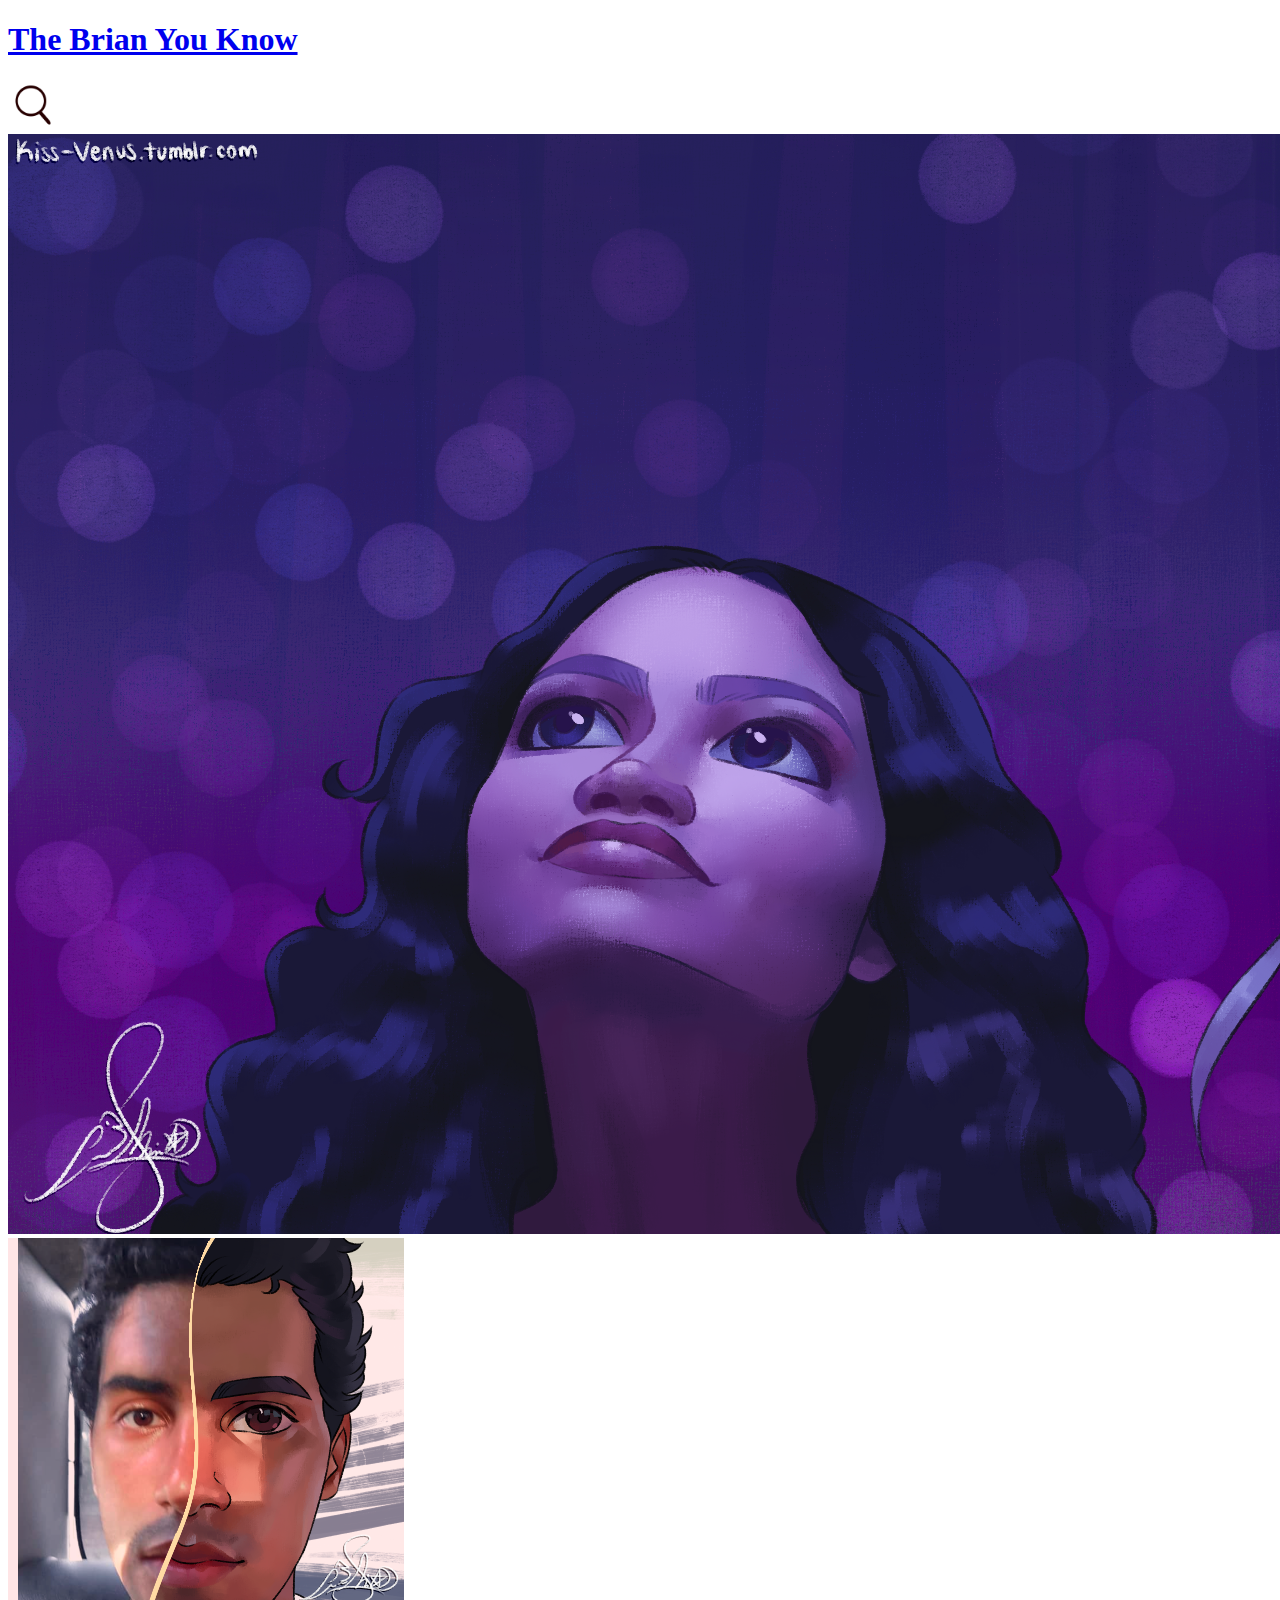
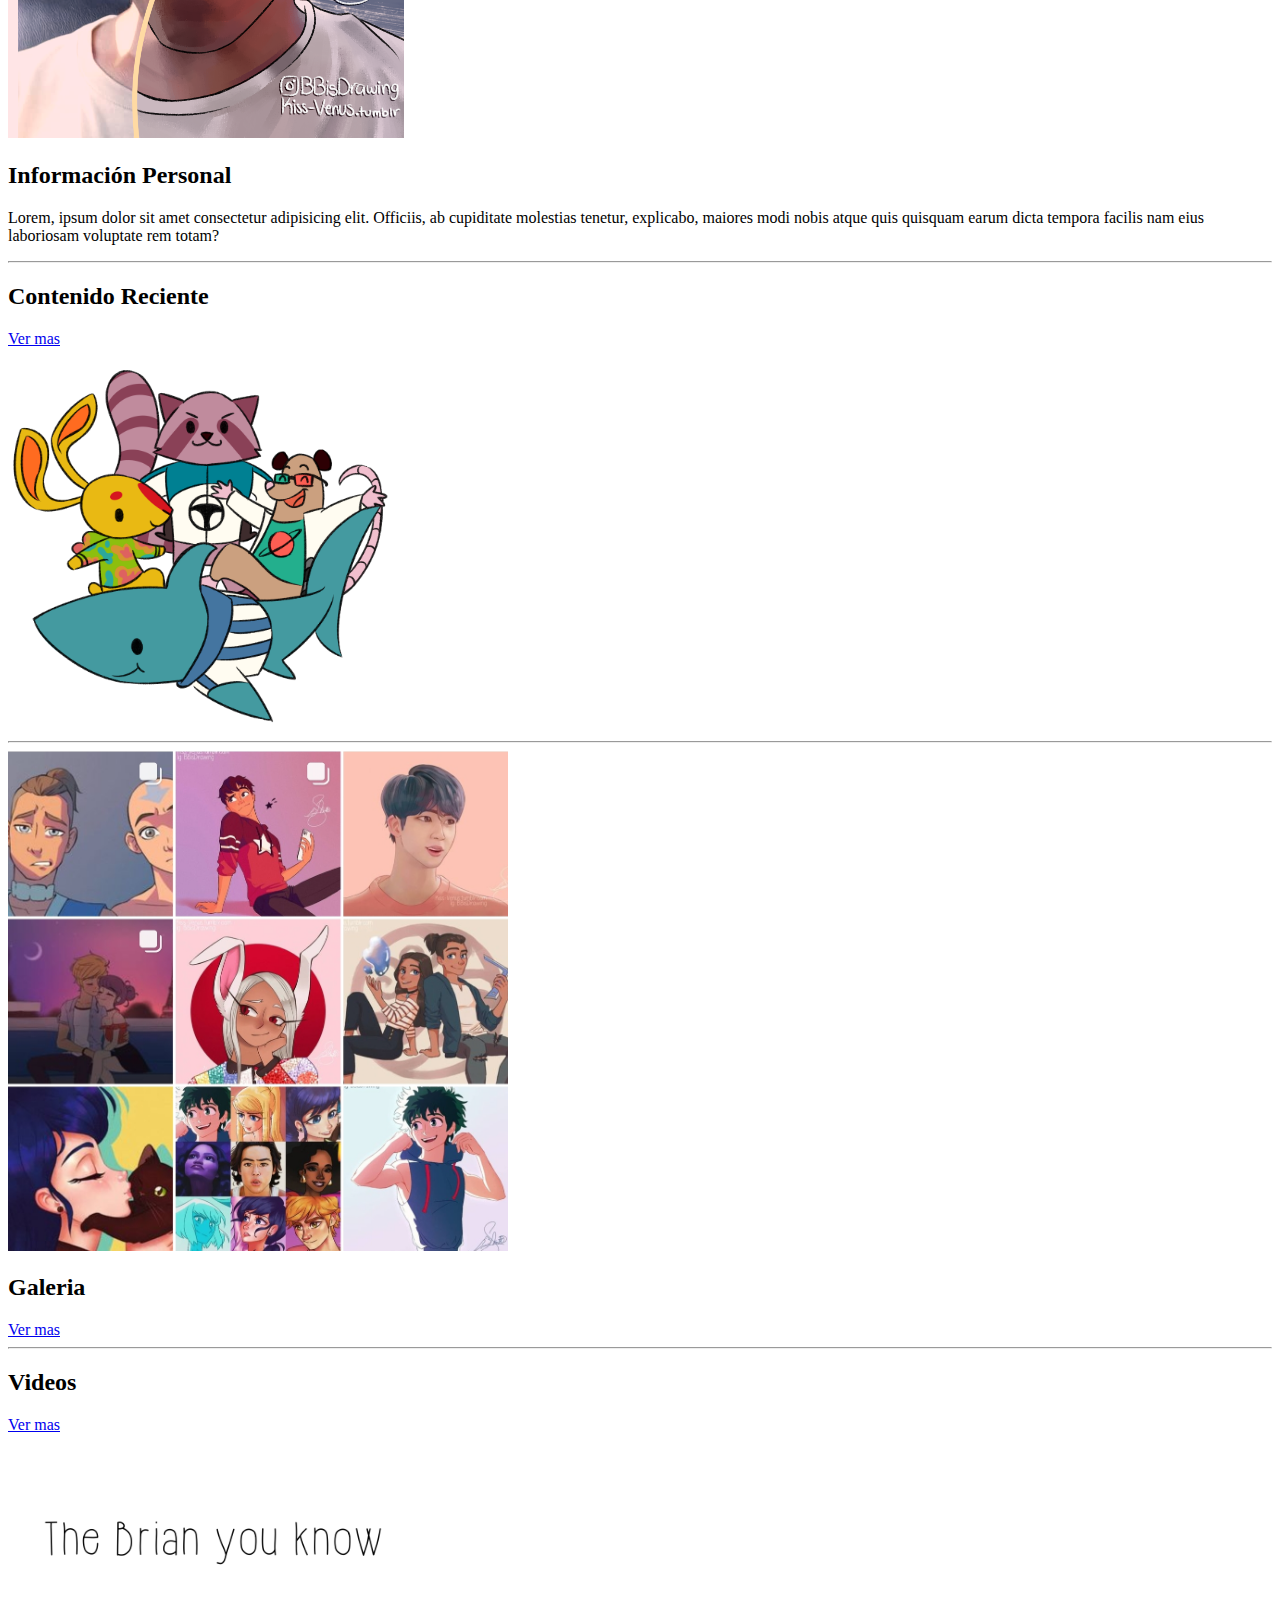
==== index.html @ 9ad8f330 "un cambio mas" ====
<!DOCTYPE html>
<html lang="en">

<head>
    <title>The Brian You Know</title>
    <h1><a href="index.html" target='_self'> The Brian You Know </a></h1>
    <img src="fotos/search.png" height="50" width="50"> 
</head>

<body>
    <img src="fotos/euphoria_rules.png">
    <bk class ="primero">
    <div class="row">
        <div class="column">
            <img src="fotos/toonmechallenge.png" height="500" width="396">
        </div>
        <div class="column">
            <h2> Información Personal</h2>
            <p>Lorem, ipsum dolor sit amet consectetur adipisicing elit. Officiis, ab cupiditate molestias tenetur, explicabo, maiores modi nobis atque quis quisquam earum dicta tempora facilis nam eius laboriosam voluptate rem totam?</p>
        </div>
    </div>
    </bk class ="primero">
    <hr>
    <bk class ="segundo">
    <div class="row">
        <div class="column">
            <h2> Contenido Reciente </h2>
            <a href="https://www.behance.net/migueluscanga"> Ver mas </a>
        </div>
        <div class="column">
            <a href="https://www.behance.net/migueluscanga"><img src="fotos/recent.png" height="381" width="400"></a>
            </bk class ="segundo">
        </div>
    </div>
    <hr>
    <div class="row">
        <div class="column">
            <a href="https://www.instagram.com/bbisdrawing/"><img src="fotos/collage.jpg" height="500" width="500"></a>
        </div>
        <div class="column">
            <h2> Galeria </h2>
            <a href="https://www.instagram.com/bbisdrawing/"> Ver mas </a>
        </div>
    </div>
    <hr>
    <div class="row">
        <div class="column">
            <h2> Videos </h2>
            <a href="https://www.youtube.com/channel/UCArqi6n0BRrXyhTu7ndmqYQ"> Ver mas </a>
        </div>
        <div class="column">
            <a href="https://www.youtube.com/channel/UCArqi6n0BRrXyhTu7ndmqYQ"><img src="fotos/youtube.png" height="225" width="400"></a>
        </div>
    </div>
    <hr>
</body>
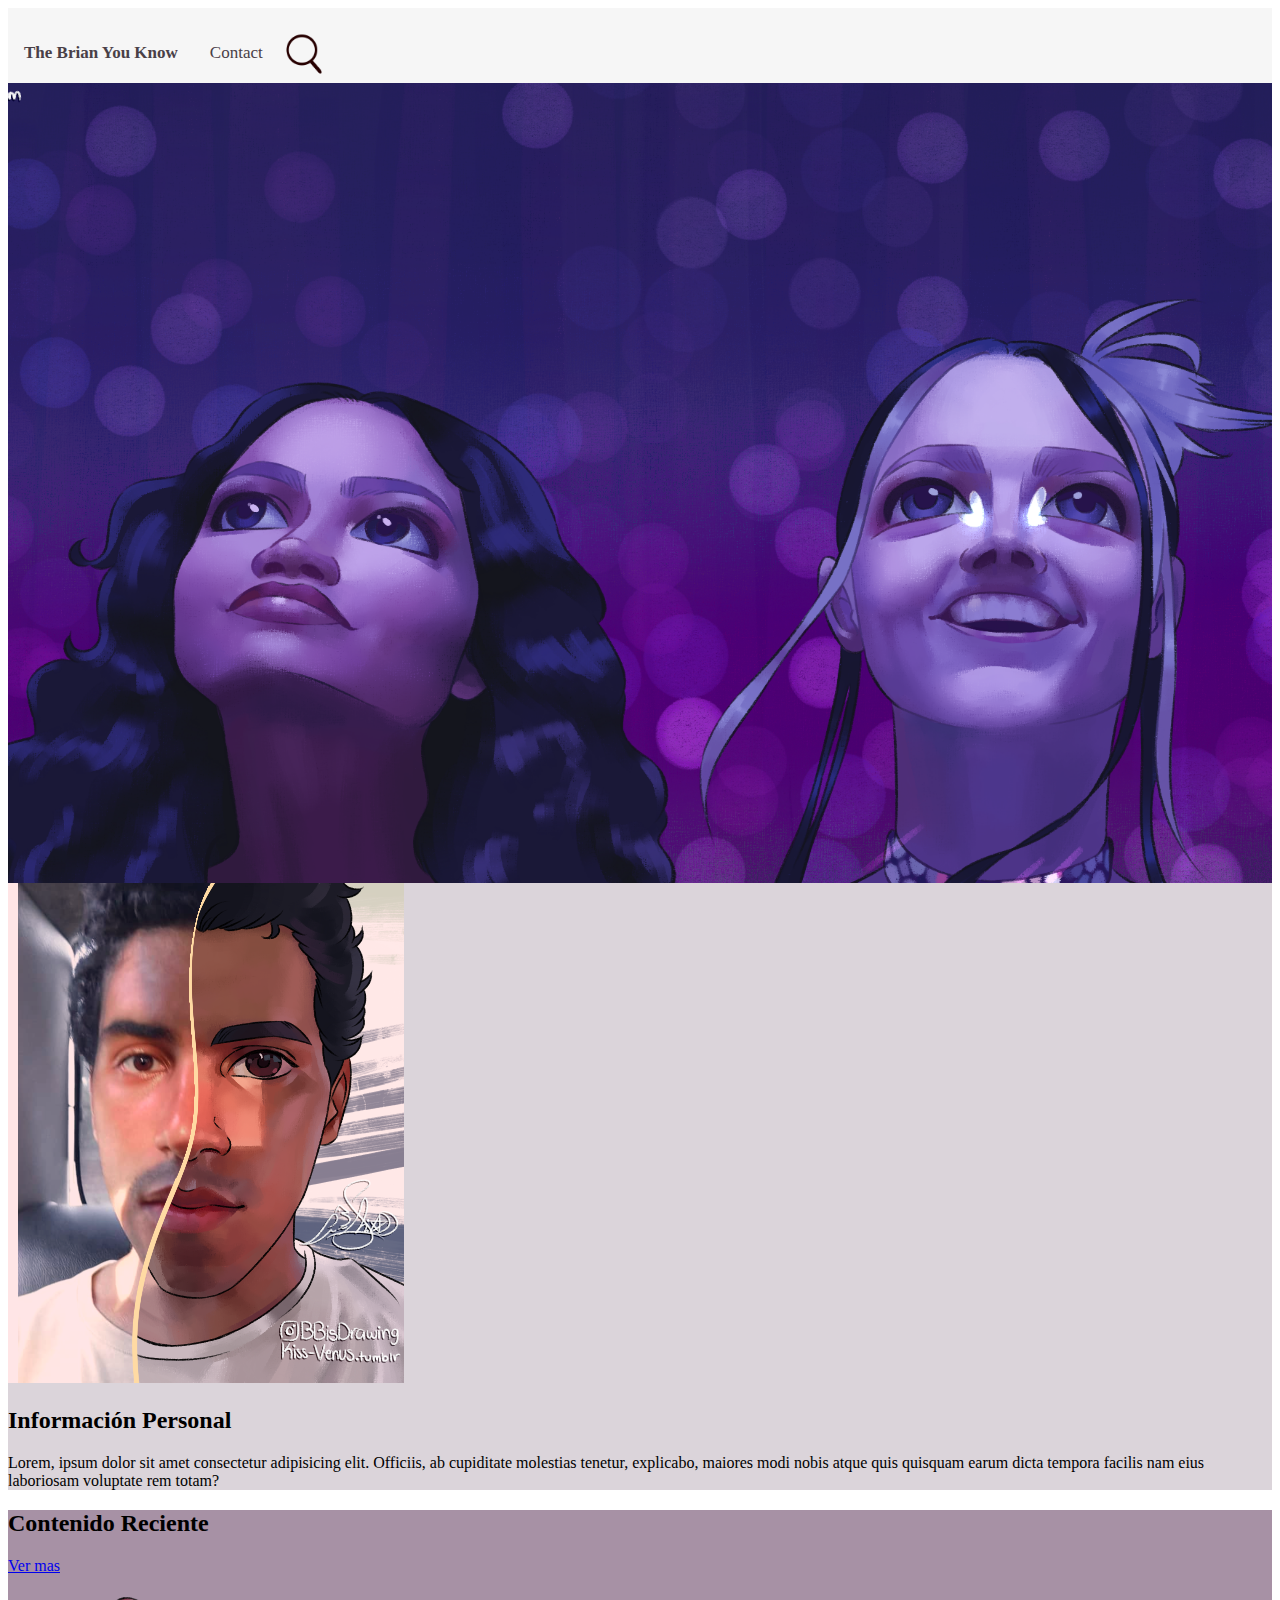
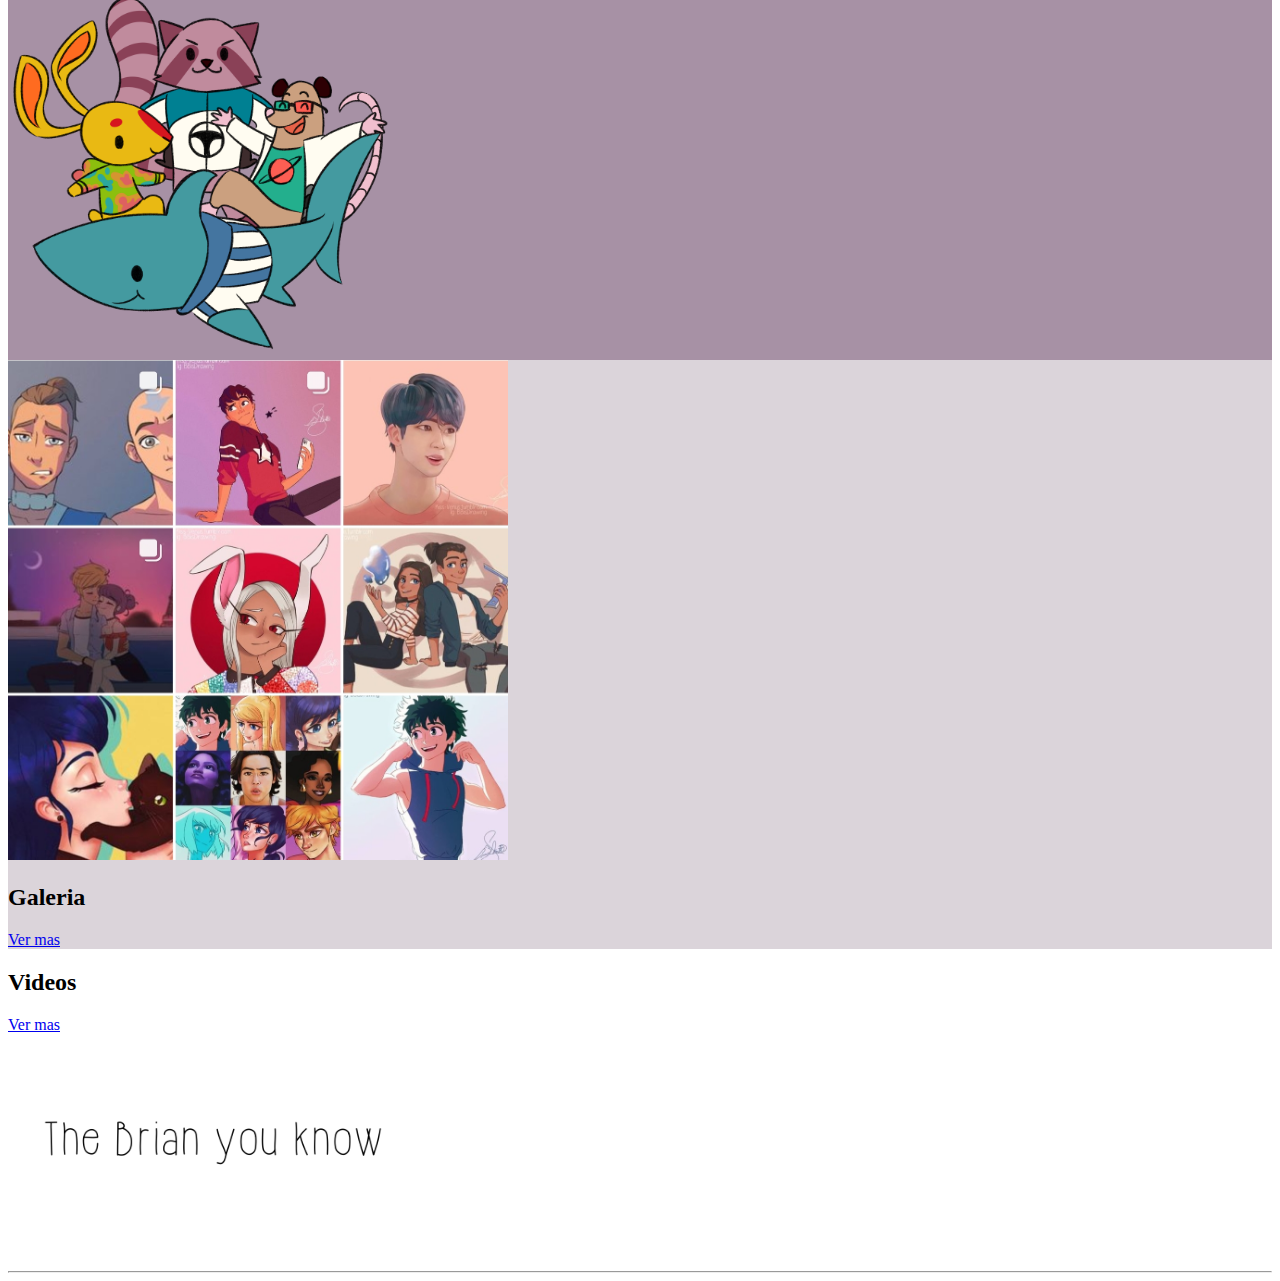
==== commit d342d6f8: "cambios importantes" ====
--- a/index.html
+++ b/index.html
@@ -1,48 +1,59 @@
 <!DOCTYPE html>
 <html lang="en">
 
-<head>
-    <title>The Brian You Know</title>
-    <h1><a href="index.html" target='_self'> The Brian You Know </a></h1>
-    <img src="fotos/search.png" height="50" width="50"> 
-</head>
+<header>
+    <nav>
+        <div class="topnav">
+            <link rel="stylesheet" href="css/css1.css">
+            <title>The Brian You Know</title> 
+            <h1><a href="index.html" target='_self'> The Brian You Know </a></h1>
+            <a href="contact.html">Contact</a>
+            <img src="fotos/search.png" height="50" width="50">
+        </div>
+    </div>
+    </nav>
+</header>
 
 <body>
-    <img src="fotos/euphoria_rules.png">
-    <bk class ="primero">
-    <div class="row">
-        <div class="column">
-            <img src="fotos/toonmechallenge.png" height="500" width="396">
+    <section class="euphoria">
+    </section>
+    <section class="lila">
+        <bk class ="primero">
+        <div class="row">
+            <div class="column">
+             <img src="fotos/toonmechallenge.png" height="500" width="396">
+            </div>
+            <div class="column">
+                <h2> Información Personal</h2>
+                <p>Lorem, ipsum dolor sit amet consectetur adipisicing elit. Officiis, ab cupiditate molestias tenetur, explicabo, maiores modi nobis atque quis quisquam earum dicta tempora facilis nam eius laboriosam voluptate rem totam?</p>
+            </div>
         </div>
-        <div class="column">
-            <h2> Información Personal</h2>
-            <p>Lorem, ipsum dolor sit amet consectetur adipisicing elit. Officiis, ab cupiditate molestias tenetur, explicabo, maiores modi nobis atque quis quisquam earum dicta tempora facilis nam eius laboriosam voluptate rem totam?</p>
+        </bk class ="primero">
+    </section>
+    <section class="burgundy">
+        <bk class ="segundo">
+        <div class="row">
+            <div class="column">
+                <h2> Contenido Reciente </h2>
+                <a href="https://www.behance.net/migueluscanga"> Ver mas </a>
+            </div>
+            <div class="column">
+                <a href="https://www.behance.net/migueluscanga"><img src="fotos/recent.png" height="381" width="400"></a>
+                </bk class ="segundo">
+            </div>
         </div>
-    </div>
-    </bk class ="primero">
-    <hr>
-    <bk class ="segundo">
-    <div class="row">
-        <div class="column">
-            <h2> Contenido Reciente </h2>
-            <a href="https://www.behance.net/migueluscanga"> Ver mas </a>
+    </section>
+    <section class="lila">
+        <div class="row">
+            <div class="column">
+                <a href="https://www.instagram.com/bbisdrawing/"><img src="fotos/collage.jpg" height="500" width="500"></a>
+            </div>
+            <div class="column">
+                <h2> Galeria </h2>
+                <a href="https://www.instagram.com/bbisdrawing/"> Ver mas </a>
+            </div>
         </div>
-        <div class="column">
-            <a href="https://www.behance.net/migueluscanga"><img src="fotos/recent.png" height="381" width="400"></a>
-            </bk class ="segundo">
-        </div>
-    </div>
-    <hr>
-    <div class="row">
-        <div class="column">
-            <a href="https://www.instagram.com/bbisdrawing/"><img src="fotos/collage.jpg" height="500" width="500"></a>
-        </div>
-        <div class="column">
-            <h2> Galeria </h2>
-            <a href="https://www.instagram.com/bbisdrawing/"> Ver mas </a>
-        </div>
-    </div>
-    <hr>
+    </section>
     <div class="row">
         <div class="column">
             <h2> Videos </h2>
--- a/css/css1.css
+++ b/css/css1.css
@@ -0,0 +1,40 @@
+.topnav {
+    overflow: hidden;
+    background-color: #f6f6f6;
+}
+
+.topnav a {
+    float: left;
+    display: block;
+    color: #494047;
+    text-align: center;
+    padding: 14px 16px;
+    text-decoration: none;
+    font-size: 17px;
+}
+
+.topnav input[type=text] {
+    float: right;
+    padding: 6px;
+    border: none;
+    margin-top: 8px;
+    margin-right: 16px;
+    font-size: 17px;
+  }
+
+.euphoria{
+    background-image: url(../fotos/euphoria_rules.png);
+    height: 800px;
+    background-position: center;
+    background-repeat: none;
+    background-size: cover;
+    position: relative;
+}
+
+.lila{
+    background-color: #dbd4da;
+}
+
+.burgundy{
+    background-color: #a791a5;
+}
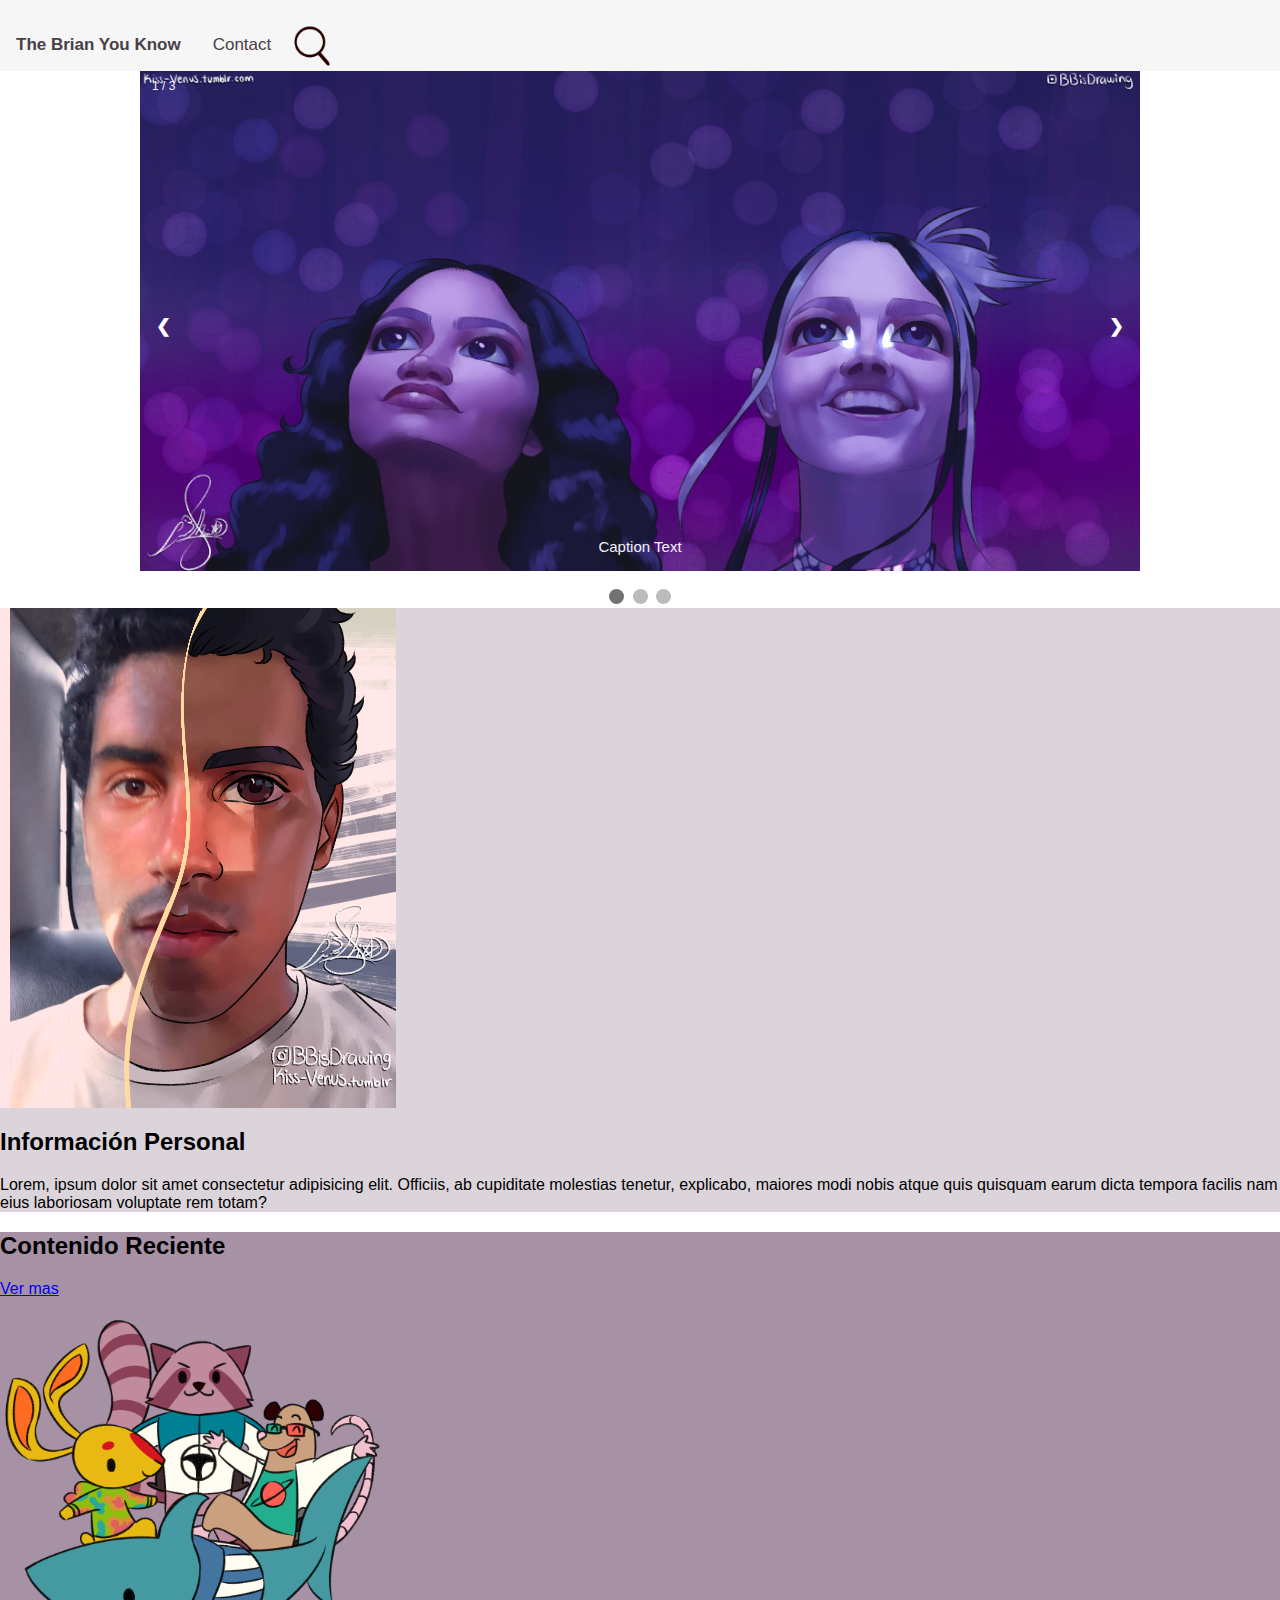
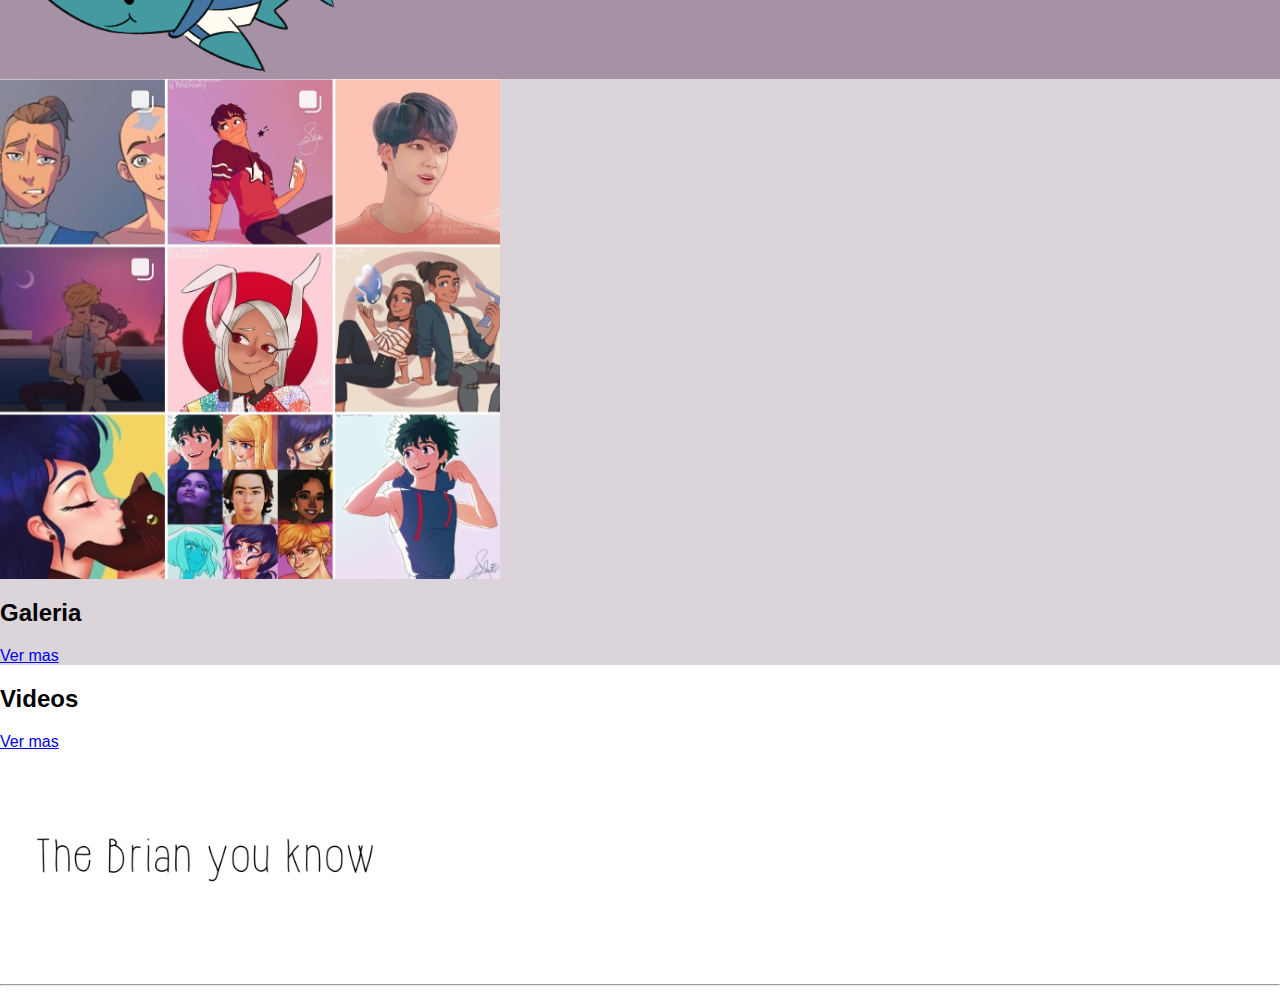
==== commit 92898b58: "avancess" ====
--- a/index.html
+++ b/index.html
@@ -15,8 +15,71 @@
 </header>
 
 <body>
-    <section class="euphoria">
-    </section>
+    <div class="visualizador">
+        <div class="slideshow-container">
+
+            <div class="mySlides fade">
+              <div class="numbertext">1 / 3</div>
+              <img src="fotos/euphoria_rules.png" style="width:100%">
+              <div class="text">Caption Text</div>
+            </div>
+            
+            <div class="mySlides fade">
+              <div class="numbertext">2 / 3</div>
+              <img src="fotos/subway.png" style="width:100%">
+              <div class="text">Caption Two</div>
+            </div>
+            
+            <div class="mySlides fade">
+              <div class="numbertext">3 / 3</div>
+              <img src="fotos/bigfishbegonia.png" style="width:100%">
+              <div class="text">Caption Three</div>
+            </div>
+            
+            <a class="prev" onclick="plusSlides(-1)">&#10094;</a>
+            <a class="next" onclick="plusSlides(1)">&#10095;</a>
+            
+            </div>
+            <br>
+            
+            <div style="text-align:center">
+              <span class="dot" onclick="currentSlide(1)"></span> 
+              <span class="dot" onclick="currentSlide(2)"></span> 
+              <span class="dot" onclick="currentSlide(3)"></span> 
+            </div>
+            
+            <script>
+            var slideIndex = 1;
+            showSlides(slideIndex);
+            
+            function plusSlides(n) {
+              showSlides(slideIndex += n);
+            }
+            
+            function currentSlide(n) {
+              showSlides(slideIndex = n);
+            }
+            
+            function showSlides(n) {
+              var i;
+              var slides = document.getElementsByClassName("mySlides");
+              var dots = document.getElementsByClassName("dot");
+              if (n > slides.length) {slideIndex = 1}    
+              if (n < 1) {slideIndex = slides.length}
+              for (i = 0; i < slides.length; i++) {
+                  slides[i].style.display = "none";  
+              }
+              for (i = 0; i < dots.length; i++) {
+                  dots[i].className = dots[i].className.replace(" active", "");
+              }
+              slides[slideIndex-1].style.display = "block";  
+              dots[slideIndex-1].className += " active";
+            }
+            </script>
+        </div>
+
+    </div>
+
     <section class="lila">
         <bk class ="primero">
         <div class="row">
--- a/css/css1.css
+++ b/css/css1.css
@@ -22,15 +22,6 @@
     font-size: 17px;
   }
 
-.euphoria{
-    background-image: url(../fotos/euphoria_rules.png);
-    height: 800px;
-    background-position: center;
-    background-repeat: none;
-    background-size: cover;
-    position: relative;
-}
-
 .lila{
     background-color: #dbd4da;
 }
@@ -38,3 +29,101 @@
 .burgundy{
     background-color: #a791a5;
 }
+
+* {box-sizing: border-box}
+body {font-family: Verdana, sans-serif; margin:0}
+.mySlides {display: none}
+img {vertical-align: middle;}
+
+/* Slideshow container */
+.slideshow-container {
+  max-width: 1000px;
+  position: relative;
+  margin: auto;
+}
+
+/* Next & previous buttons */
+.prev, .next {
+  cursor: pointer;
+  position: absolute;
+  top: 50%;
+  width: auto;
+  padding: 16px;
+  margin-top: -22px;
+  color: white;
+  font-weight: bold;
+  font-size: 18px;
+  transition: 0.6s ease;
+  border-radius: 0 3px 3px 0;
+  user-select: none;
+}
+
+/* Position the "next button" to the right */
+.next {
+  right: 0;
+  border-radius: 3px 0 0 3px;
+}
+
+/* On hover, add a black background color with a little bit see-through */
+.prev:hover, .next:hover {
+  background-color: rgba(0,0,0,0.8);
+}
+
+/* Caption text */
+.text {
+  color: #f2f2f2;
+  font-size: 15px;
+  padding: 8px 12px;
+  position: absolute;
+  bottom: 8px;
+  width: 100%;
+  text-align: center;
+}
+
+/* Number text (1/3 etc) */
+.numbertext {
+  color: #f2f2f2;
+  font-size: 12px;
+  padding: 8px 12px;
+  position: absolute;
+  top: 0;
+}
+
+/* The dots/bullets/indicators */
+.dot {
+  cursor: pointer;
+  height: 15px;
+  width: 15px;
+  margin: 0 2px;
+  background-color: #bbb;
+  border-radius: 50%;
+  display: inline-block;
+  transition: background-color 0.6s ease;
+}
+
+.active, .dot:hover {
+  background-color: #717171;
+}
+
+/* Fading animation */
+.fade {
+  -webkit-animation-name: fade;
+  -webkit-animation-duration: 1.5s;
+  animation-name: fade;
+  animation-duration: 1.5s;
+}
+
+@-webkit-keyframes fade {
+  from {opacity: .4} 
+  to {opacity: 1}
+}
+
+@keyframes fade {
+  from {opacity: .4} 
+  to {opacity: 1}
+}
+
+/* On smaller screens, decrease text size */
+@media only screen and (max-width: 300px) {
+  .prev, .next,.text {font-size: 11px}
+}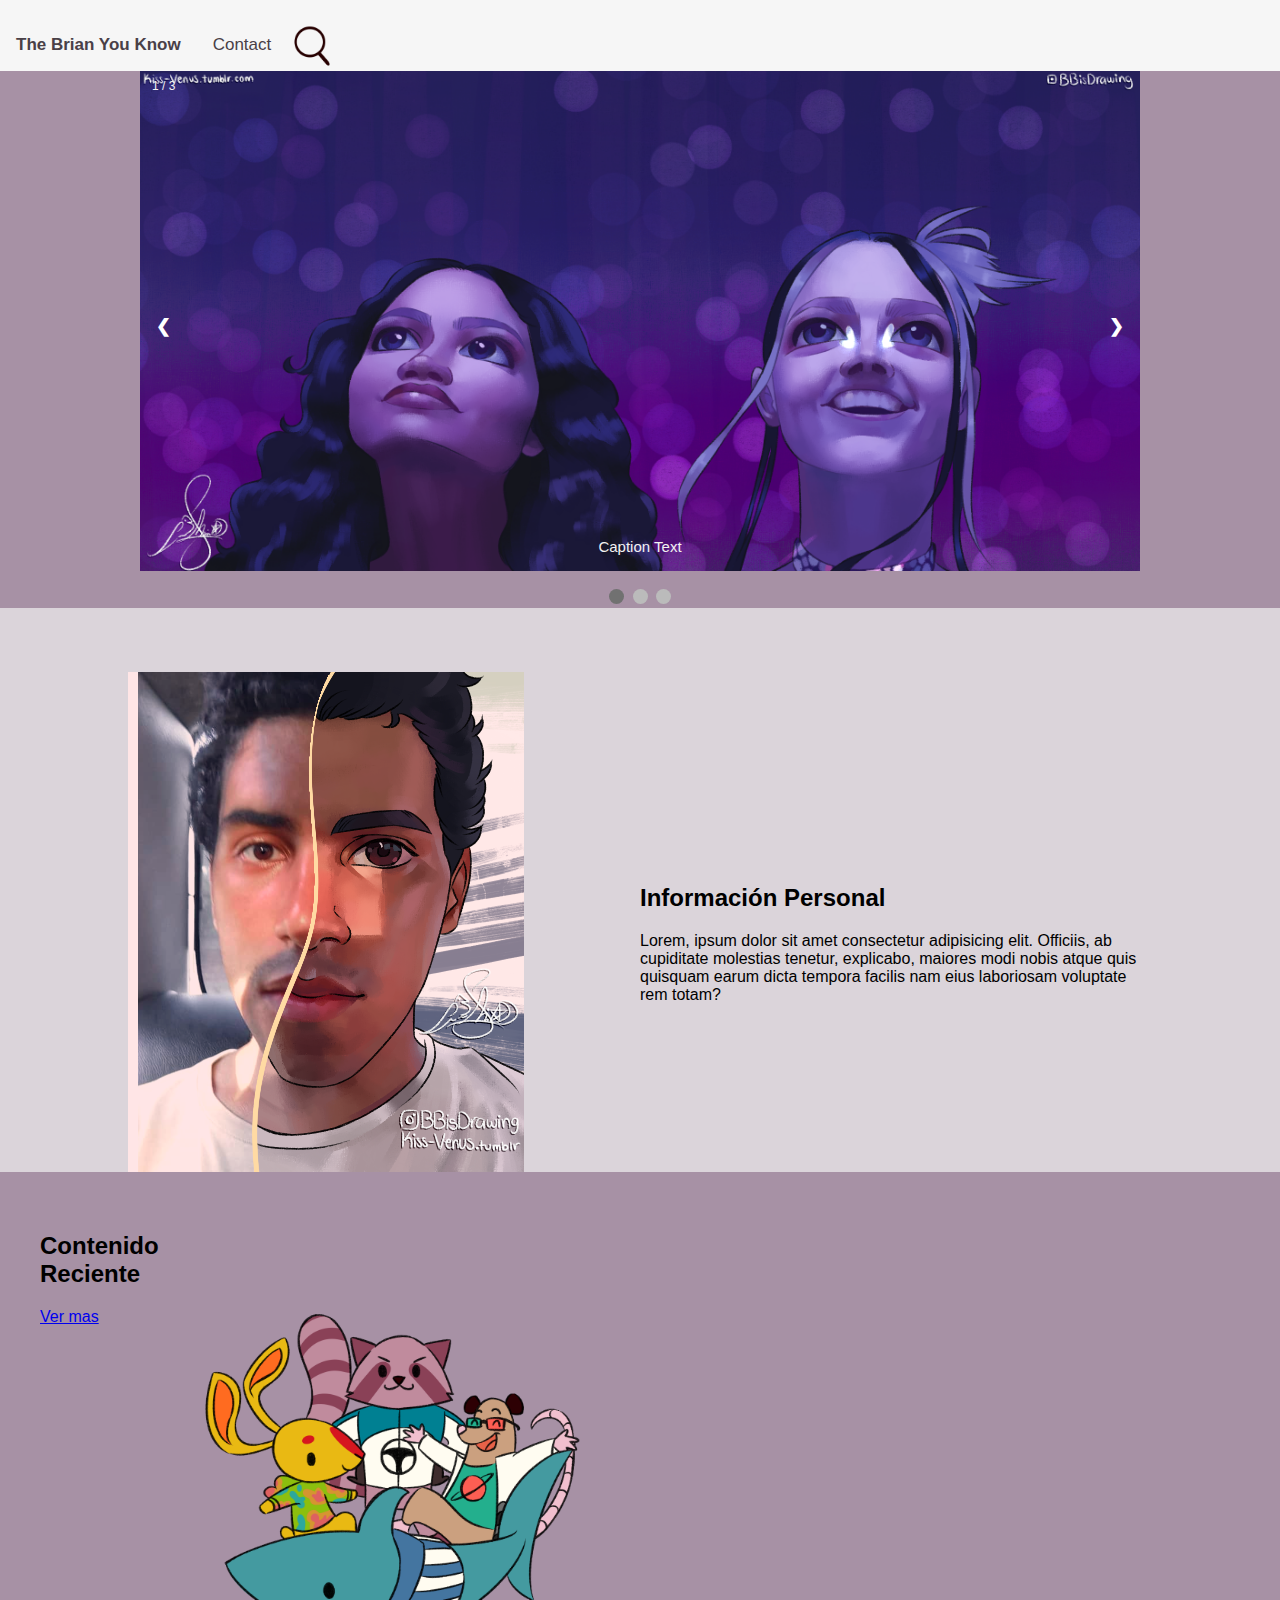
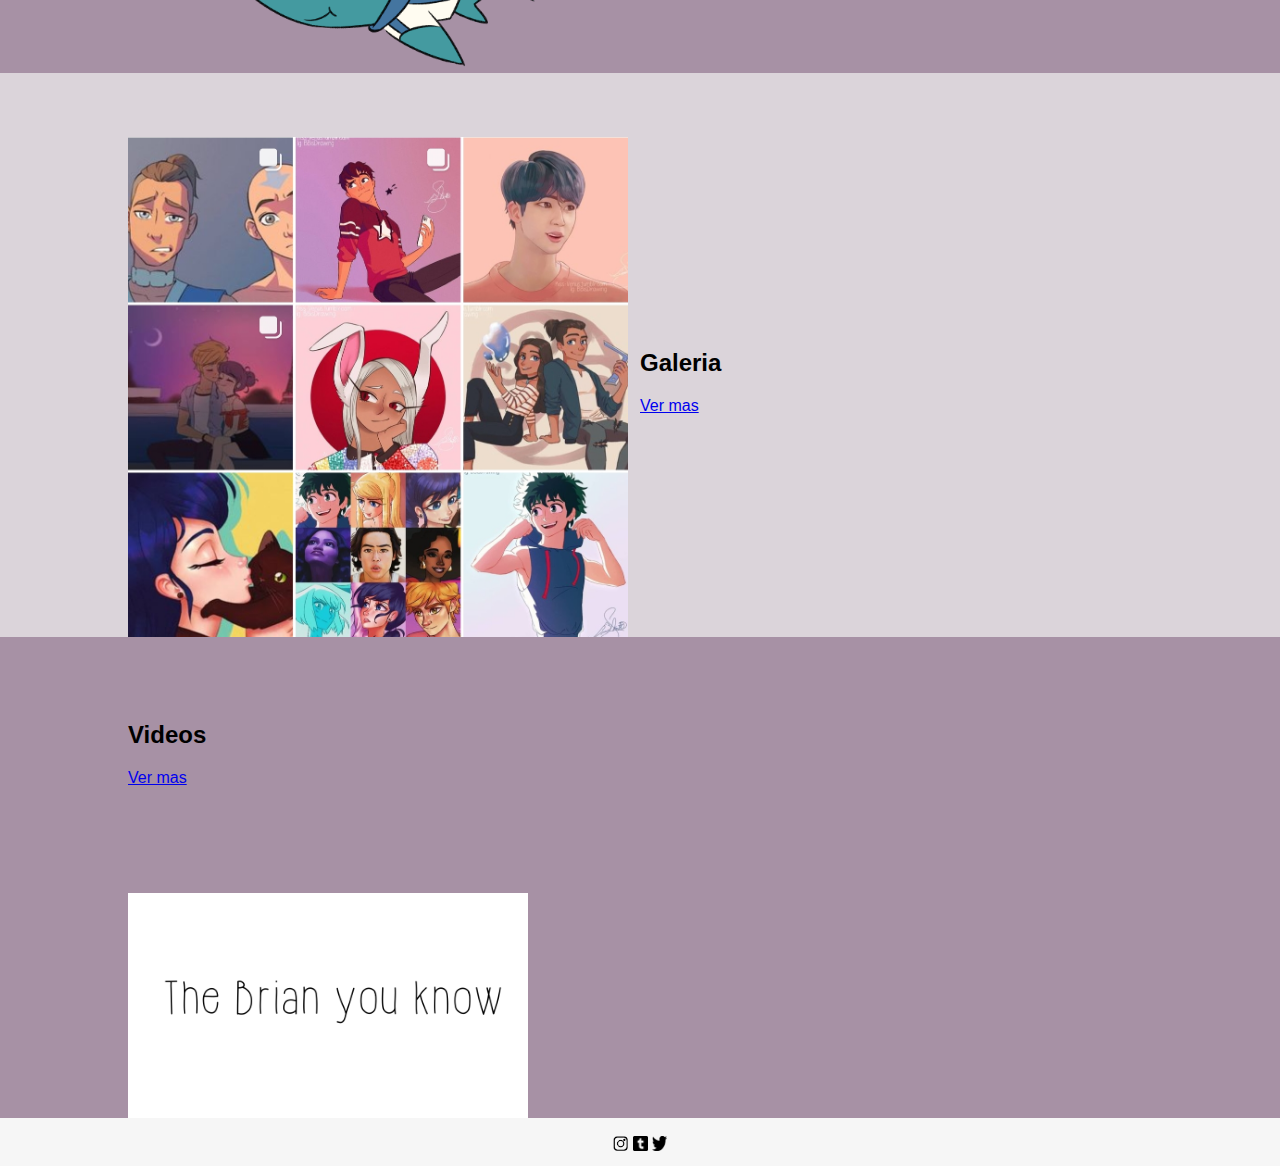
==== commit 46f9e568: "casi avance final" ====
--- a/index.html
+++ b/index.html
@@ -77,18 +77,21 @@
             }
             </script>
         </div>
-
     </div>
 
     <section class="lila">
         <bk class ="primero">
         <div class="row">
-            <div class="column">
-             <img src="fotos/toonmechallenge.png" height="500" width="396">
+            <div class="margen">
+                <div class="column">
+                    <img src="fotos/toonmechallenge.png" height="500" width="396">
+                </div>
             </div>
-            <div class="column">
-                <h2> Información Personal</h2>
-                <p>Lorem, ipsum dolor sit amet consectetur adipisicing elit. Officiis, ab cupiditate molestias tenetur, explicabo, maiores modi nobis atque quis quisquam earum dicta tempora facilis nam eius laboriosam voluptate rem totam?</p>
+            <div class="margen">
+                <div class="column">
+                    <h2> Información Personal</h2>
+                    <p>Lorem, ipsum dolor sit amet consectetur adipisicing elit. Officiis, ab cupiditate molestias tenetur, explicabo, maiores modi nobis atque quis quisquam earum dicta tempora facilis nam eius laboriosam voluptate rem totam?</p>
+                </div>
             </div>
         </div>
         </bk class ="primero">
@@ -96,35 +99,53 @@
     <section class="burgundy">
         <bk class ="segundo">
         <div class="row">
-            <div class="column">
-                <h2> Contenido Reciente </h2>
-                <a href="https://www.behance.net/migueluscanga"> Ver mas </a>
+            <div class="margen2">
+                <div class="column">
+                    <h2> Contenido Reciente </h2>
+                    <a href="https://www.behance.net/migueluscanga"> Ver mas </a>
+                </div>
             </div>
-            <div class="column">
-                <a href="https://www.behance.net/migueluscanga"><img src="fotos/recent.png" height="381" width="400"></a>
-                </bk class ="segundo">
+            <div class="margen2">
+                <div class="column">
+                    <a href="https://www.behance.net/migueluscanga"><img class="reciente" src="fotos/recent.png" height="381" width="400"></a>
+                </div>
             </div>
         </div>
+        </bk class ="segundo">
     </section>
     <section class="lila">
         <div class="row">
-            <div class="column">
-                <a href="https://www.instagram.com/bbisdrawing/"><img src="fotos/collage.jpg" height="500" width="500"></a>
+            <div class="margen">
+                <div class="column">
+                    <a href="https://www.instagram.com/bbisdrawing/"><img src="fotos/collage.jpg" height="500" width="500"></a>
+                </div>
             </div>
-            <div class="column">
-                <h2> Galeria </h2>
-                <a href="https://www.instagram.com/bbisdrawing/"> Ver mas </a>
+            <div class="margen">
+                <div class="column">
+                    <h2> Galeria </h2>
+                    <a href="https://www.instagram.com/bbisdrawing/"> Ver mas </a>
+                </div>
             </div>
         </div>
     </section>
     <div class="row">
-        <div class="column">
-            <h2> Videos </h2>
-            <a href="https://www.youtube.com/channel/UCArqi6n0BRrXyhTu7ndmqYQ"> Ver mas </a>
+        <div class="margen">
+            <div class="column">
+                <h2> Videos </h2>
+                    <a href="https://www.youtube.com/channel/UCArqi6n0BRrXyhTu7ndmqYQ"> Ver mas </a>
+            </div>
         </div>
-        <div class="column">
-            <a href="https://www.youtube.com/channel/UCArqi6n0BRrXyhTu7ndmqYQ"><img src="fotos/youtube.png" height="225" width="400"></a>
+        <div class="margen">
+            <div class="column">
+                <a href="https://www.youtube.com/channel/UCArqi6n0BRrXyhTu7ndmqYQ"><img src="fotos/youtube.png" height="225" width="400"></a>
+            </div>
         </div>
     </div>
-    <hr>
+    <footer>
+        <div class="abajo">
+            <img src="fotos/instagram.png" height="15" width="15">
+            <img src="fotos/tumblr.png" height="15" width="15">
+            <img src="fotos/twitter.png" height="15" width="15">
+        </div>
+    </footer>
 </body>--- a/css/css1.css
+++ b/css/css1.css
@@ -1,3 +1,5 @@
+body {background-color: #a791a5;}
+
 .topnav {
     overflow: hidden;
     background-color: #f6f6f6;
@@ -20,7 +22,8 @@
     margin-top: 8px;
     margin-right: 16px;
     font-size: 17px;
-  }
+}
+
 
 .lila{
     background-color: #dbd4da;
@@ -28,6 +31,21 @@
 
 .burgundy{
     background-color: #a791a5;
+    display: flex;
+    align-items: center;
+}
+
+.margen{
+  padding: 10%;
+  padding-top: 5%;
+}
+
+.margen2{
+  padding: 10%;
+}
+
+.recent{
+  max-width: 100%;
 }
 
 * {box-sizing: border-box}
@@ -126,4 +144,30 @@
 /* On smaller screens, decrease text size */
 @media only screen and (max-width: 300px) {
   .prev, .next,.text {font-size: 11px}
+}
+
+.column {
+  float: left;
+  width: 50%;
+}
+
+/* Clear floats after the columns */
+.row:after {
+  content: "";
+  display: table;
+  clear: both;
+}
+
+.textogaleria {
+  max-width: 0%;
+  padding: 5%;
+}
+
+.abajo {
+  width: 100%;
+  text-align: center;
+  text-decoration: none;
+  font-weight: lighter;
+  padding: 15px;
+  background-color: #f6f6f6;
 }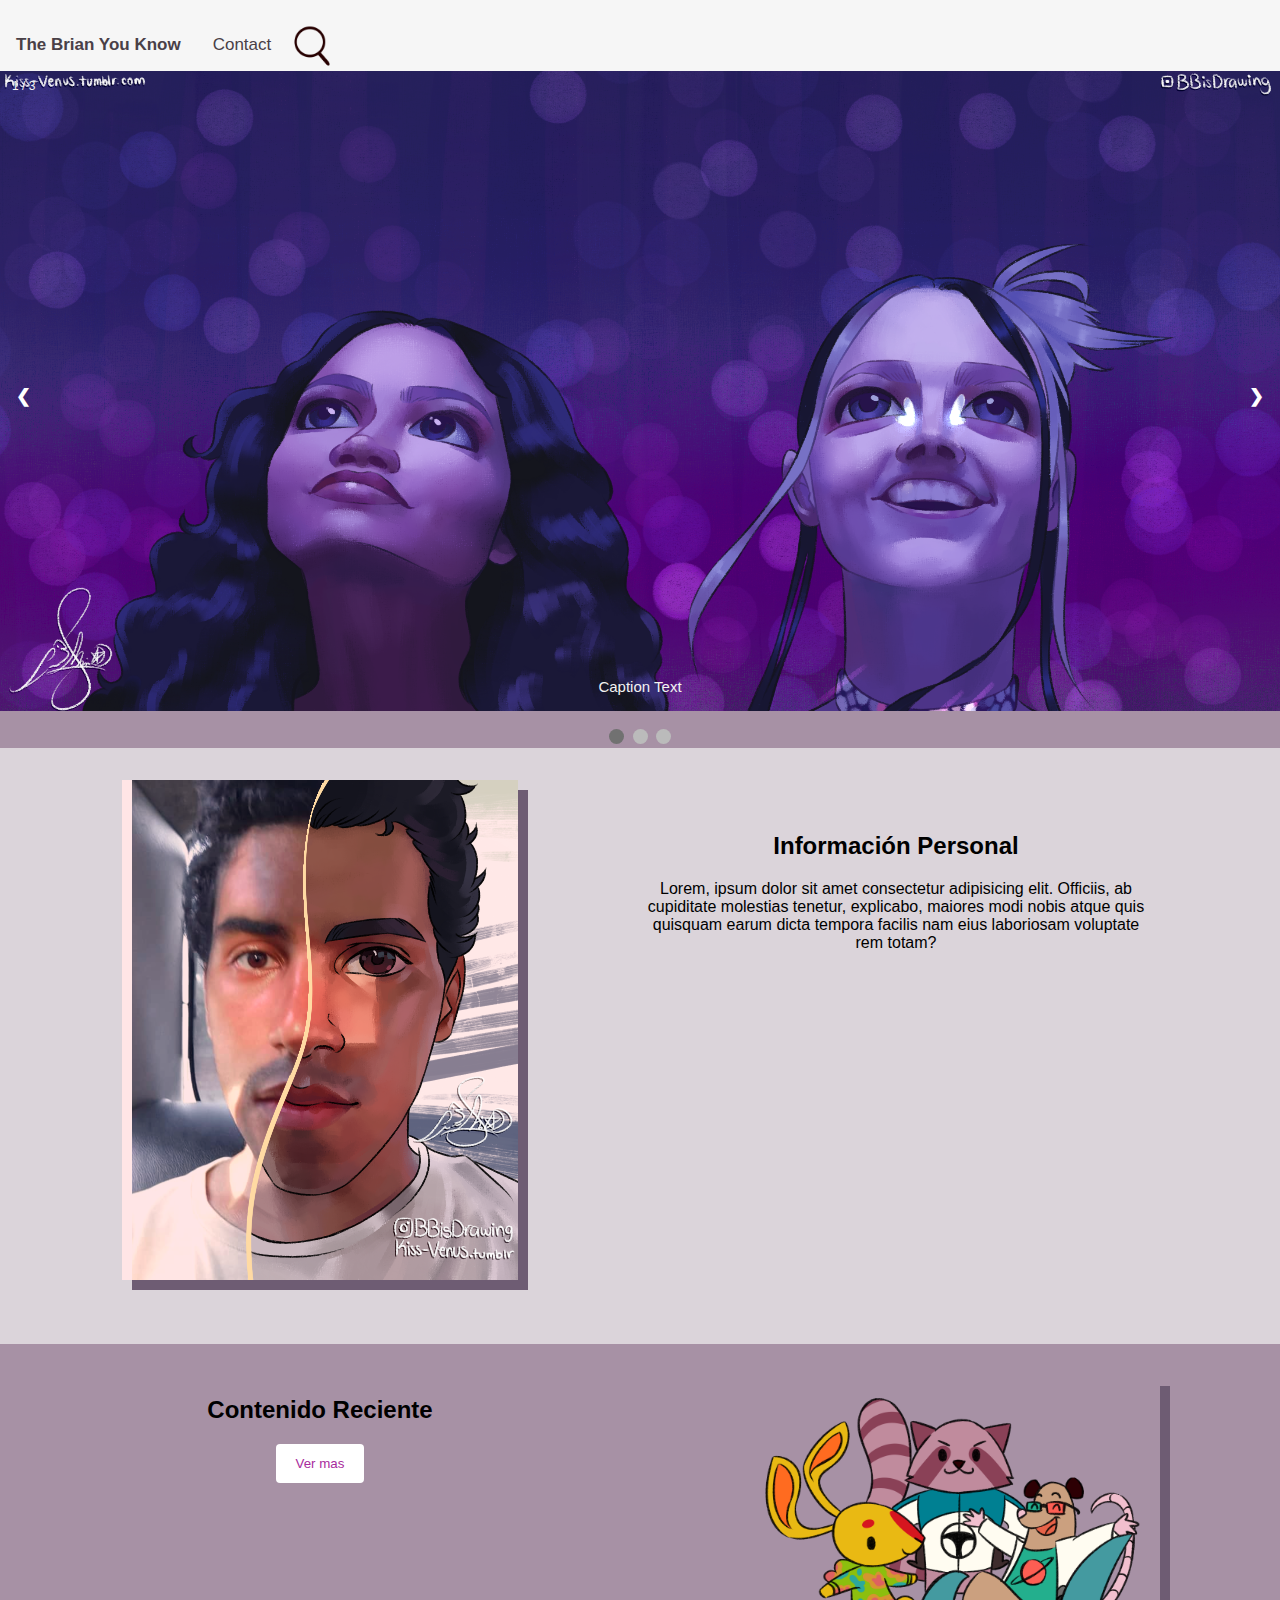
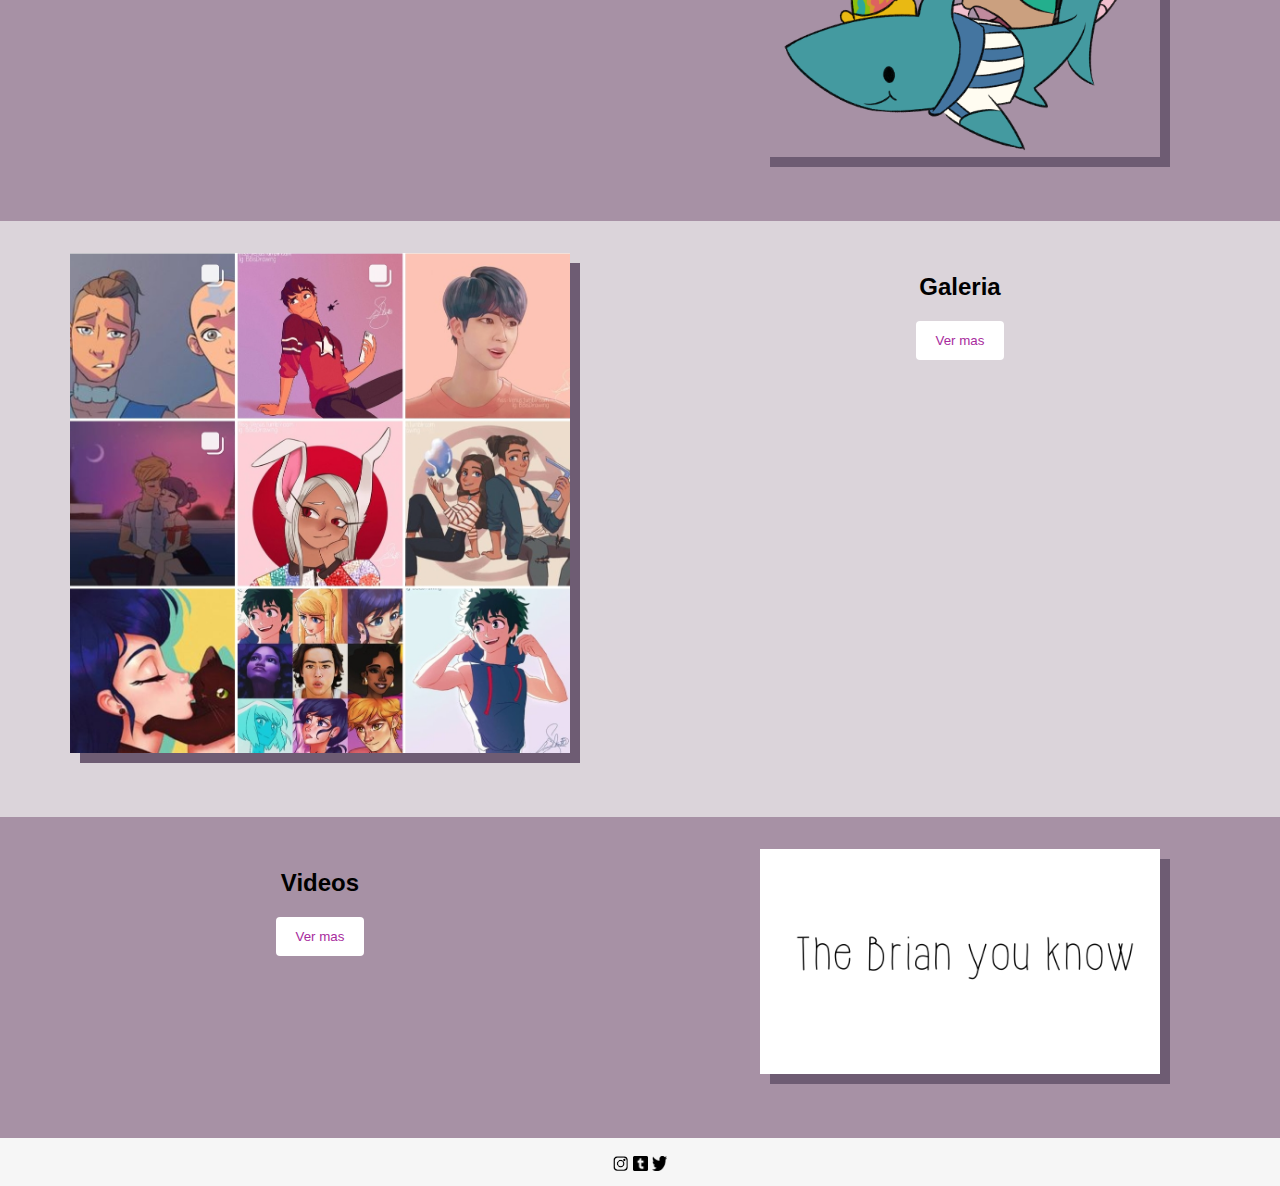
==== commit 38f635f9: "avance final" ====
--- a/index.html
+++ b/index.html
@@ -80,11 +80,10 @@
     </div>
 
     <section class="lila">
-        <bk class ="primero">
         <div class="row">
-            <div class="margen">
-                <div class="column">
-                    <img src="fotos/toonmechallenge.png" height="500" width="396">
+            <div class="column">
+                <div class="margen">
+                    <img class="sombra" src="fotos/toonmechallenge.png" height="500" width="396">
                 </div>
             </div>
             <div class="margen">
@@ -94,50 +93,47 @@
                 </div>
             </div>
         </div>
-        </bk class ="primero">
     </section>
     <section class="burgundy">
-        <bk class ="segundo">
         <div class="row">
-            <div class="margen2">
-                <div class="column">
+            <div class="column">
+                <div class="margen">
                     <h2> Contenido Reciente </h2>
-                    <a href="https://www.behance.net/migueluscanga"> Ver mas </a>
+                    <a href="https://www.behance.net/migueluscanga"><input type="submit" value="Ver mas"></a>
                 </div>
             </div>
-            <div class="margen2">
-                <div class="column">
-                    <a href="https://www.behance.net/migueluscanga"><img class="reciente" src="fotos/recent.png" height="381" width="400"></a>
+            <div class="column">
+                <div class="margen">
+                    <a href="https://www.behance.net/migueluscanga"><img class="sombra" src="fotos/recent.png" height="381" width="400"></a>
                 </div>
             </div>
         </div>
-        </bk class ="segundo">
     </section>
     <section class="lila">
         <div class="row">
-            <div class="margen">
-                <div class="column">
-                    <a href="https://www.instagram.com/bbisdrawing/"><img src="fotos/collage.jpg" height="500" width="500"></a>
+            <div class="column">
+                <div class="margen">
+                    <a href="https://www.instagram.com/bbisdrawing/"><img class="sombra" src="fotos/collage.jpg" height="500" width="500"></a>
                 </div>
             </div>
-            <div class="margen">
-                <div class="column">
+            <div class="column">
+                <div class="margen">
                     <h2> Galeria </h2>
-                    <a href="https://www.instagram.com/bbisdrawing/"> Ver mas </a>
+                    <a href="https://www.instagram.com/bbisdrawing/"><input type="submit" value="Ver mas"></a>
                 </div>
             </div>
         </div>
     </section>
     <div class="row">
-        <div class="margen">
-            <div class="column">
+        <div class="column">
+            <div class="margen">
                 <h2> Videos </h2>
-                    <a href="https://www.youtube.com/channel/UCArqi6n0BRrXyhTu7ndmqYQ"> Ver mas </a>
+                    <a href="https://www.youtube.com/channel/UCArqi6n0BRrXyhTu7ndmqYQ"><input type="submit" value="Ver mas"></a>
             </div>
         </div>
-        <div class="margen">
-            <div class="column">
-                <a href="https://www.youtube.com/channel/UCArqi6n0BRrXyhTu7ndmqYQ"><img src="fotos/youtube.png" height="225" width="400"></a>
+        <div class="column">
+            <div class="margen">
+                <a href="https://www.youtube.com/channel/UCArqi6n0BRrXyhTu7ndmqYQ"><img class="sombra" src="fotos/youtube.png" height="225" width="400"></a>
             </div>
         </div>
     </div>
--- a/css/css1.css
+++ b/css/css1.css
@@ -24,24 +24,32 @@
     font-size: 17px;
 }
 
-
 .lila{
     background-color: #dbd4da;
 }
 
 .burgundy{
     background-color: #a791a5;
-    display: flex;
     align-items: center;
+}
+
+input[type=submit] {
+  background-color: white;
+  color:#A82B9D;
+  padding: 12px 20px;
+  border: none;
+  border-radius: 4px;
+  cursor: pointer;
+}
+
+input[type=submit]:hover {
+  background-color: #A0B1F0;
 }
 
 .margen{
   padding: 10%;
   padding-top: 5%;
-}
-
-.margen2{
-  padding: 10%;
+  text-align: center;
 }
 
 .recent{
@@ -53,14 +61,11 @@
 .mySlides {display: none}
 img {vertical-align: middle;}
 
-/* Slideshow container */
 .slideshow-container {
-  max-width: 1000px;
   position: relative;
   margin: auto;
 }
 
-/* Next & previous buttons */
 .prev, .next {
   cursor: pointer;
   position: absolute;
@@ -76,18 +81,15 @@
   user-select: none;
 }
 
-/* Position the "next button" to the right */
 .next {
   right: 0;
   border-radius: 3px 0 0 3px;
 }
 
-/* On hover, add a black background color with a little bit see-through */
 .prev:hover, .next:hover {
   background-color: rgba(0,0,0,0.8);
 }
 
-/* Caption text */
 .text {
   color: #f2f2f2;
   font-size: 15px;
@@ -98,7 +100,6 @@
   text-align: center;
 }
 
-/* Number text (1/3 etc) */
 .numbertext {
   color: #f2f2f2;
   font-size: 12px;
@@ -107,7 +108,6 @@
   top: 0;
 }
 
-/* The dots/bullets/indicators */
 .dot {
   cursor: pointer;
   height: 15px;
@@ -123,7 +123,6 @@
   background-color: #717171;
 }
 
-/* Fading animation */
 .fade {
   -webkit-animation-name: fade;
   -webkit-animation-duration: 1.5s;
@@ -141,7 +140,6 @@
   to {opacity: 1}
 }
 
-/* On smaller screens, decrease text size */
 @media only screen and (max-width: 300px) {
   .prev, .next,.text {font-size: 11px}
 }
@@ -151,7 +149,6 @@
   width: 50%;
 }
 
-/* Clear floats after the columns */
 .row:after {
   content: "";
   display: table;
@@ -170,4 +167,8 @@
   font-weight: lighter;
   padding: 15px;
   background-color: #f6f6f6;
+}
+
+.sombra {
+  box-shadow: 10px 10px #6E5C73
 }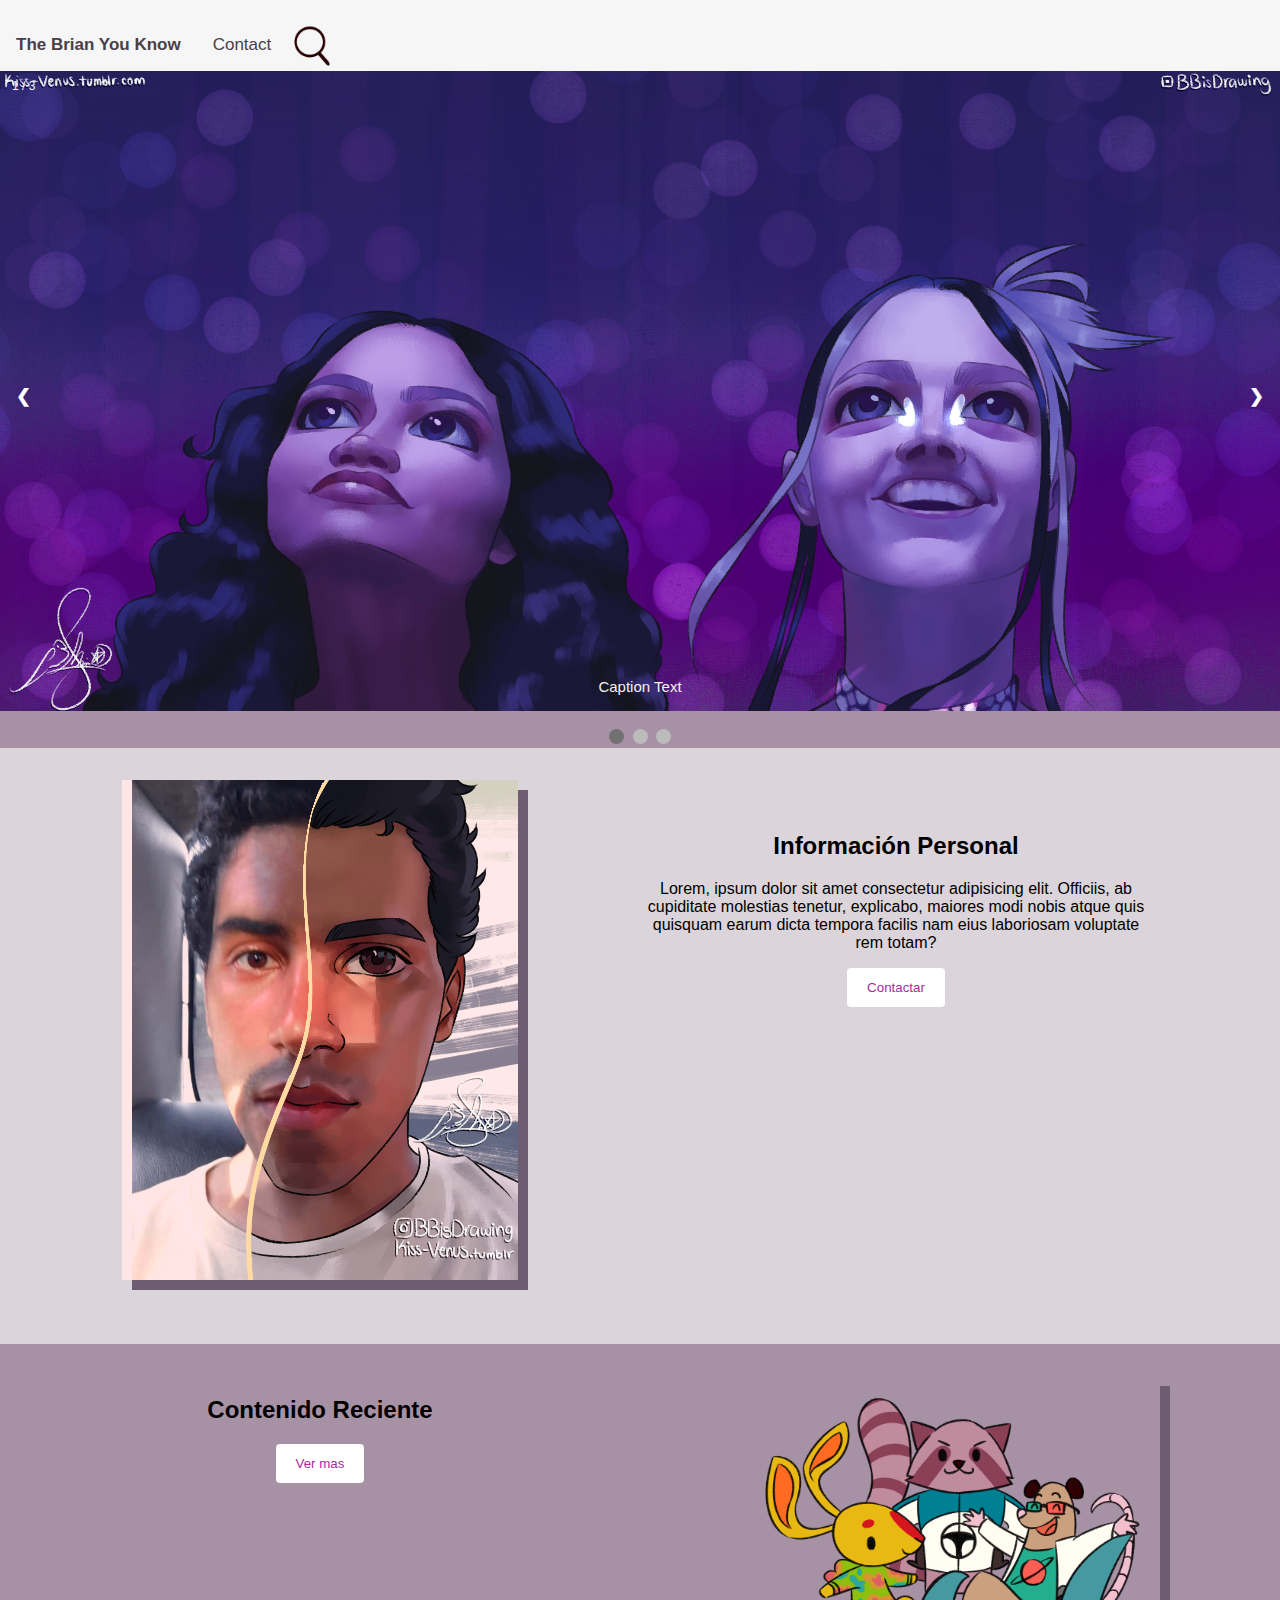
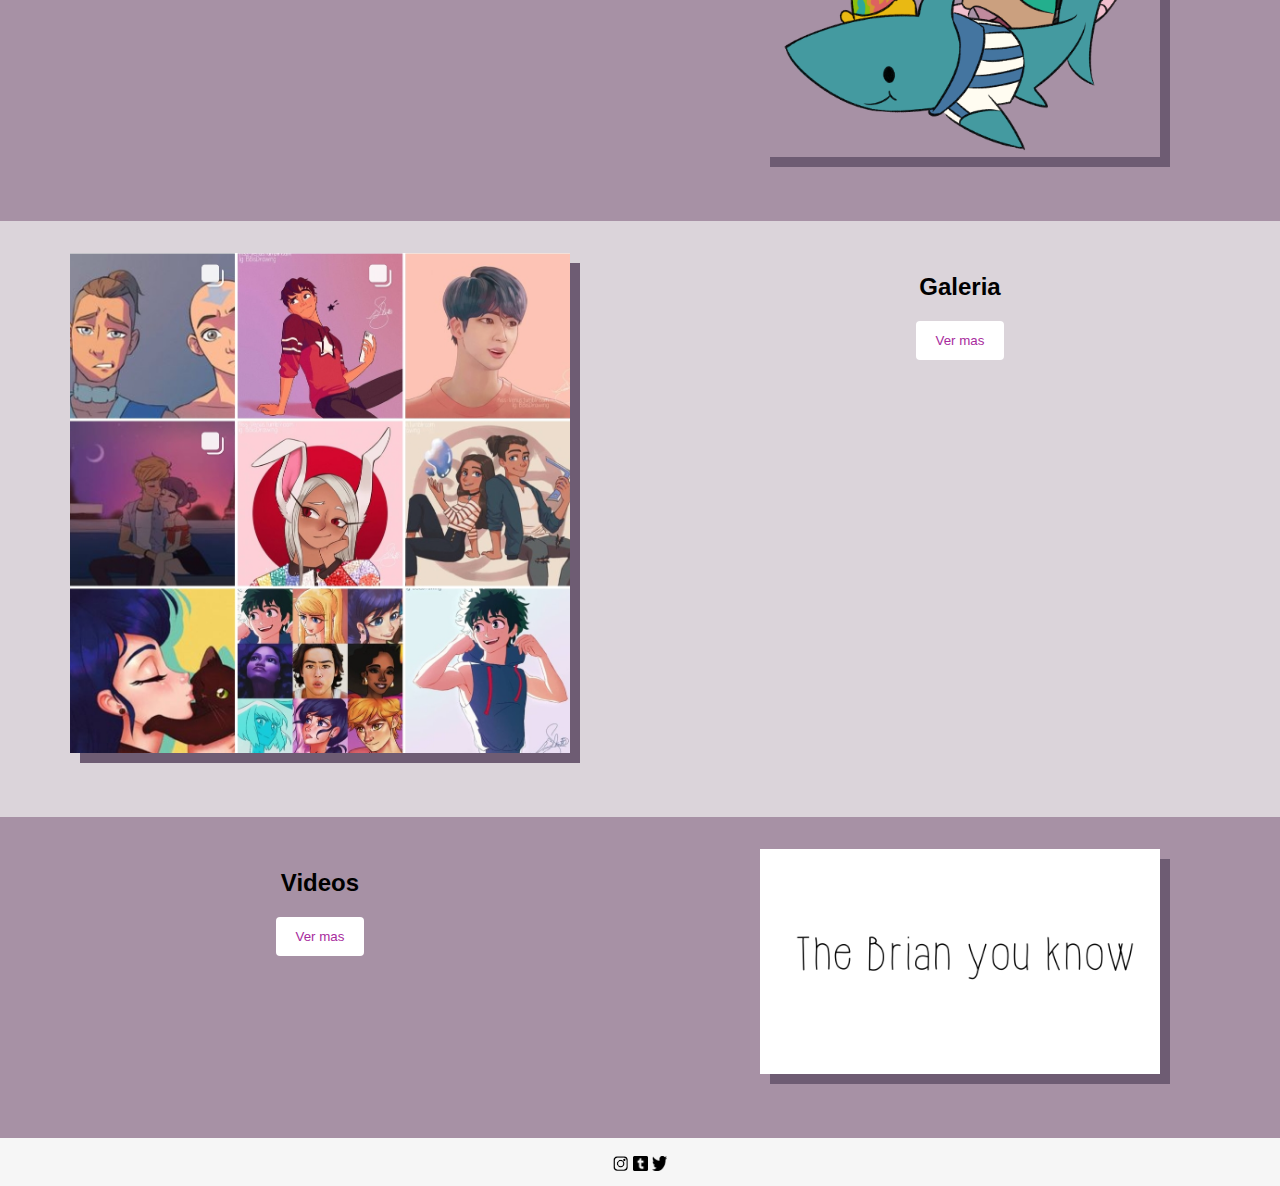
==== commit 259d3a46: "final" ====
--- a/index.html
+++ b/index.html
@@ -90,6 +90,7 @@
                 <div class="column">
                     <h2> Información Personal</h2>
                     <p>Lorem, ipsum dolor sit amet consectetur adipisicing elit. Officiis, ab cupiditate molestias tenetur, explicabo, maiores modi nobis atque quis quisquam earum dicta tempora facilis nam eius laboriosam voluptate rem totam?</p>
+                    <a href="contact.html"><input type="submit" value="Contactar"></a>
                 </div>
             </div>
         </div>
